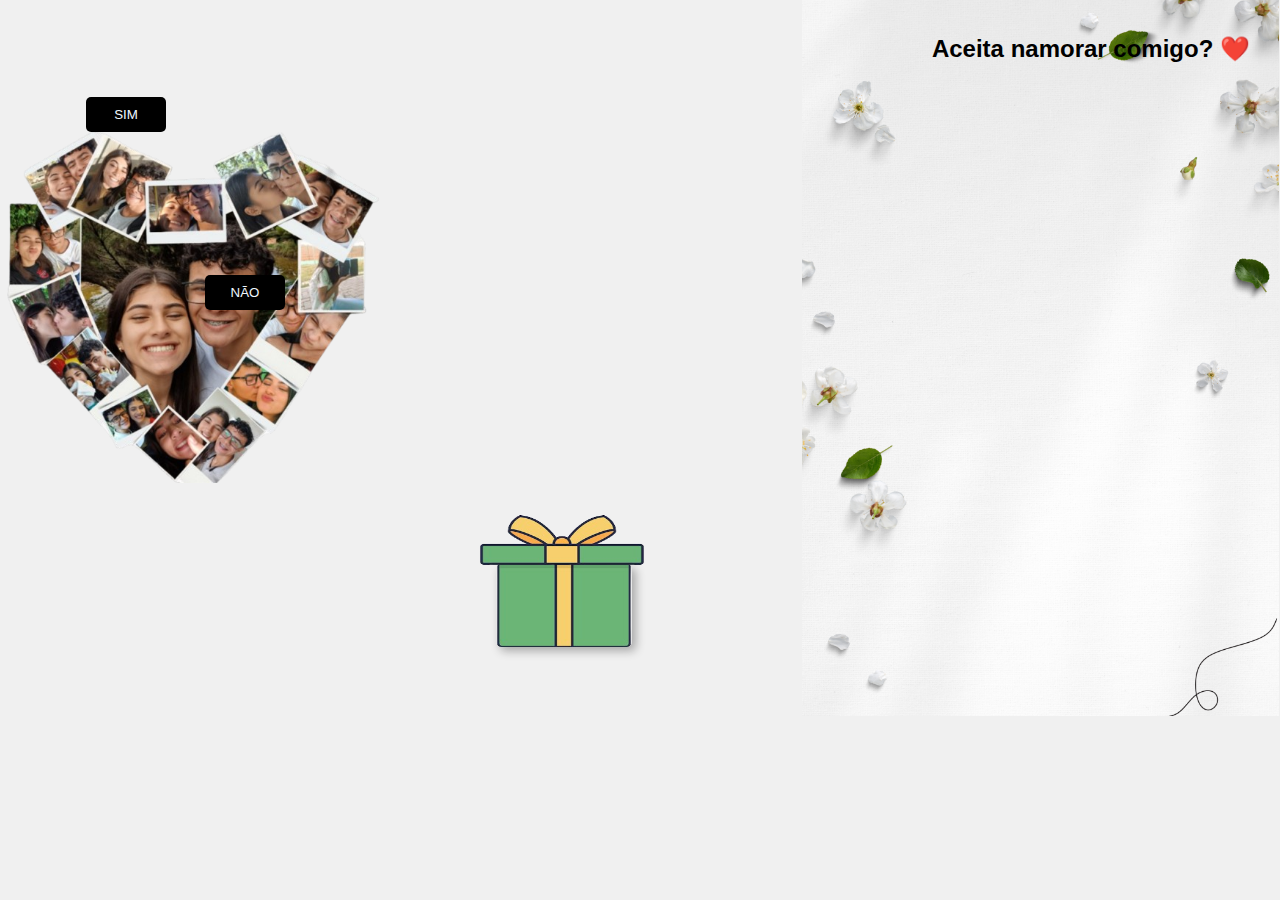
==== index.html @ 201fda3e "Update index.html" ====
<!DOCTYPE html>
<html lang="en">
<head>
    <meta charset="UTF-8">
    <meta name="viewport" content="width=device-width, initial-scale=1.0">
    <title>Namora comigo? ❤️</title>
    <script src="script.js"></script>
    <link rel="stylesheet" href="estilo.css">

</head>

<body>
    <div id="conteudo">
        <h2 style="position: absolute; right: 30px; top: 15px;">Aceita namorar comigo? ❤️ </h2>
        <button class="sima" onclick="sim()">SIM</button>
        <button class="btn" onmouseover="nao(this)">NÃO</button> 

        <estilo>
         <div id="botao"></div>    
        <estilo>
    
        

    </div>

    <body>
<div>
    <img src="ads.png" alt="fotocoração" style="width: 380px; position: absolute;
     left: 1px; top: 129px; z-index: -1;">
</div>
        <div>
            <img src="fundo.png" alt="fundo" style="width: 477px; position: absolute; right: 1px; top: 0; z-index: -3;">
        </div>
    
        <div class="container">
            <div class="box">
                <div class="lid"></div> <!-- Tampa -->
                <div class="content">
                    <img src="fotos/qrcode.png" alt="QR Code" class="qrcode">
                </div>
            </div>
            <button id="openBox" style="position: absolute; left: -74px; top: 156px;
             width: 131px; height: 78px; z-index: 2; opacity: 0;";>Abrir Caixa</button>
        </div>
    
        <script src="script.js"></script>
    </body>
    </html>
    

</body>

</html>
---- estilo.css ----
.sima { background-color: black;
    color: aliceblue;
    border: none;
    padding: 10px;
    width: 80px;
    border-radius: 5px;
    right: 10px;
    position: absolute;
    top: 97px;
    left: 86px;
}

    .btn {    background: black;
    color: aliceblue;
    border: none;
    padding: 10px;
    width: 80px;
    border-radius: 5px;
    bottom: 590px;
    left: 205px;
    position: absolute;
    z-index: 3;
}


    #botao {background-color: white;
        border: none;}

        body {
            margin: 0;
            padding: 0;
            display: flex;
            justify-content: center;
            align-items: center;
            height: 100vh;
            background:  #f0f0f0;
            font-family: Arial, sans-serif;
        }
        
        .container {
            position: relative;
            display: flex;
            flex-direction: column;
            align-items: center;
            padding: 0;
            margin: 0;
            background: transparent;
        }
        
        .box {
            position: relative;
            width: 136px;
            height: 83px;
            background: url(fotos/caixa.png) no-repeat center center;
            background-size: cover;
            border-radius: 5px;
            box-shadow: 4px 4px 10px rgba(0, 0, 0, 0.3);
            overflow: visible;
            z-index: 2;
            left: -76px;
            top: 155px;
    
        }
        
        .lid {
            position: absolute;
            left: -17px;
            width: 130%;
            height: 79px;
            background: url(fotos/tampa.png) no-repeat center center;
            background-size: cover;
            z-index: 3;
            transition: transform 0.5s ease-in-out;
            transform: scaleY(0.8);
            top: -60px;
        }
        
        /* Faz a tampa deslizar para o lado */
        .box.open .lid {
            transform: translateX(150px); /* Desliza para a direita */
            
        }
        
        .content {
            position: absolute;
            bottom: 0;
            left: 50%;
            transform: translateX(-50%);
            transition: transform 0.8s ease-in-out, opacity 0.8s ease-in-out;
            z-index: 1; /* QR Code começa abaixo da caixa */
        }
        
        .qrcode {
            width: 138px;
            height: 168px;
            opacity: 0;
            position: relative;
            transition: transform 0.8s ease-in-out, opacity 0.8s ease-in-out;
            overflow: visible; /* Permite que o QR Code saia da caixa */
        }
        
        /* Quando a caixa abre, o QR Code sobe */
        .box.open .qrcode {
            opacity: 1;
            transform: translateY(-120px); /* QR Code sobe e ultrapassa a caixa */
        }
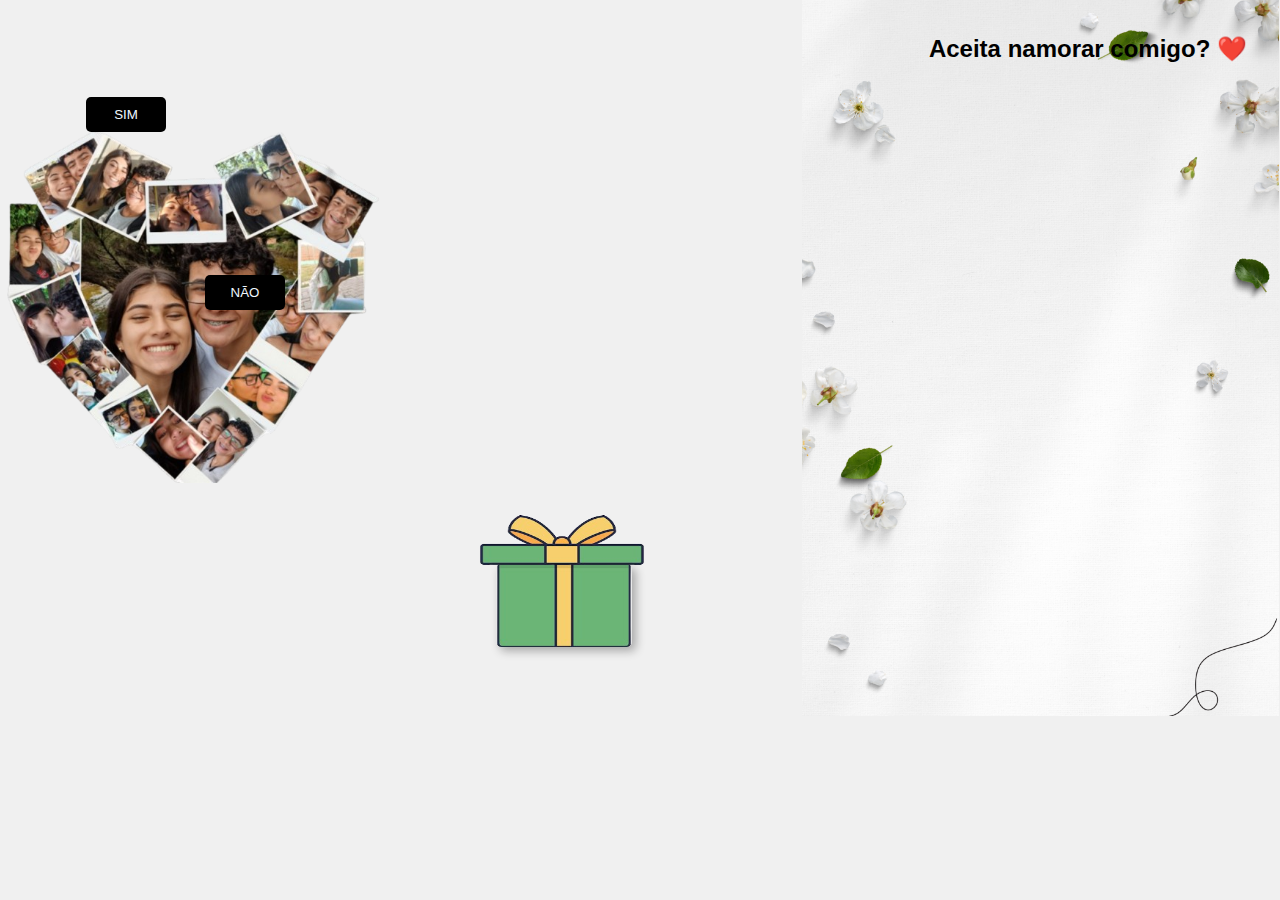
==== commit 5d02a4d1: "Update index.html" ====
--- a/index.html
+++ b/index.html
@@ -11,7 +11,7 @@
 
 <body>
     <div id="conteudo">
-        <h2 style="position: absolute; right: 30px; top: 15px;">Aceita namorar comigo? ❤️ </h2>
+        <h2 style="position: absolute; right: 33px; top: 15px;">Aceita namorar comigo? ❤️ </h2>
         <button class="sima" onclick="sim()">SIM</button>
         <button class="btn" onmouseover="nao(this)">NÃO</button> 
 
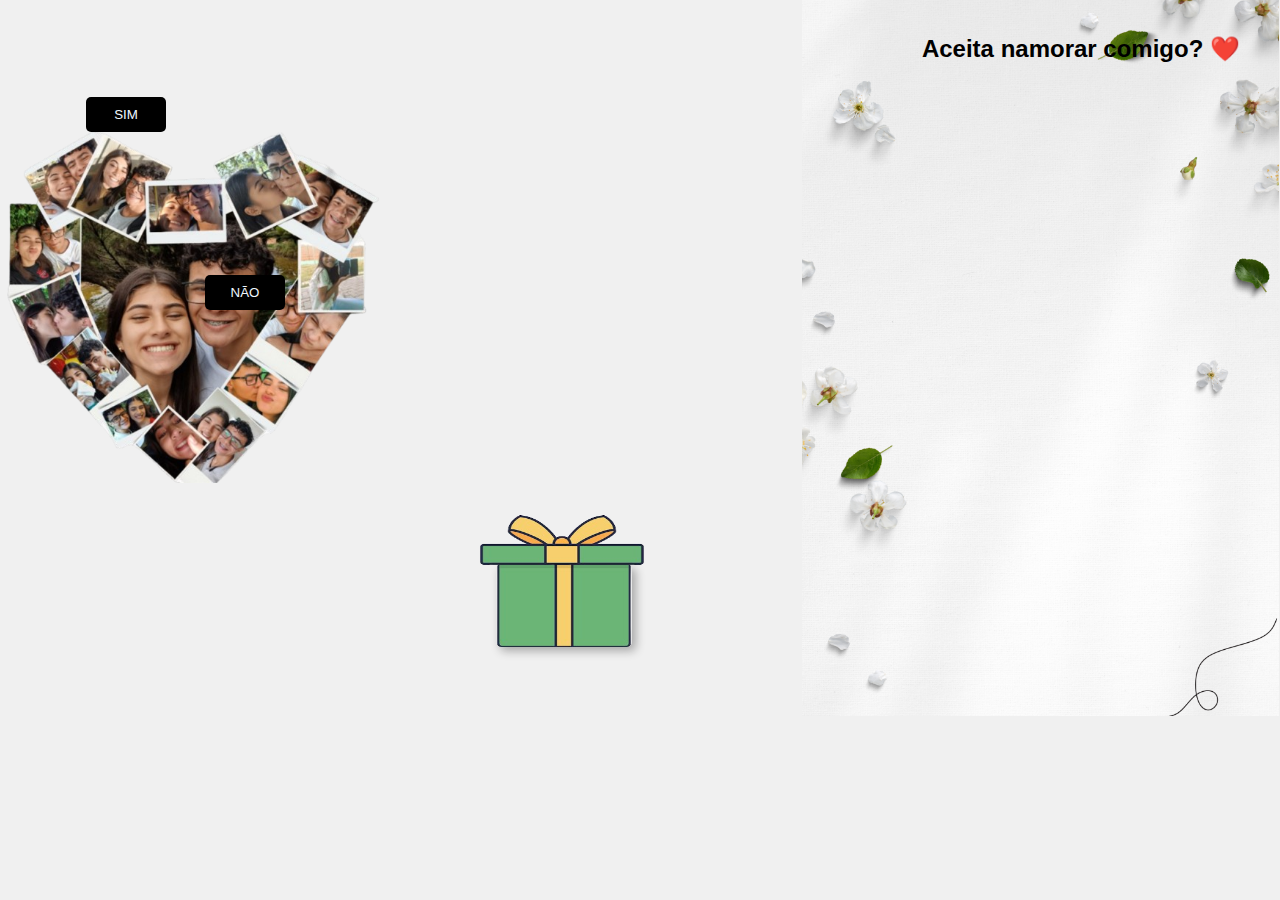
==== commit 68363079: "Update index.html" ====
--- a/index.html
+++ b/index.html
@@ -11,7 +11,7 @@
 
 <body>
     <div id="conteudo">
-        <h2 style="position: absolute; right: 33px; top: 15px;">Aceita namorar comigo? ❤️ </h2>
+        <h2 style="position: absolute; right: 40px; top: 15px;">Aceita namorar comigo? ❤️ </h2>
         <button class="sima" onclick="sim()">SIM</button>
         <button class="btn" onmouseover="nao(this)">NÃO</button> 
 
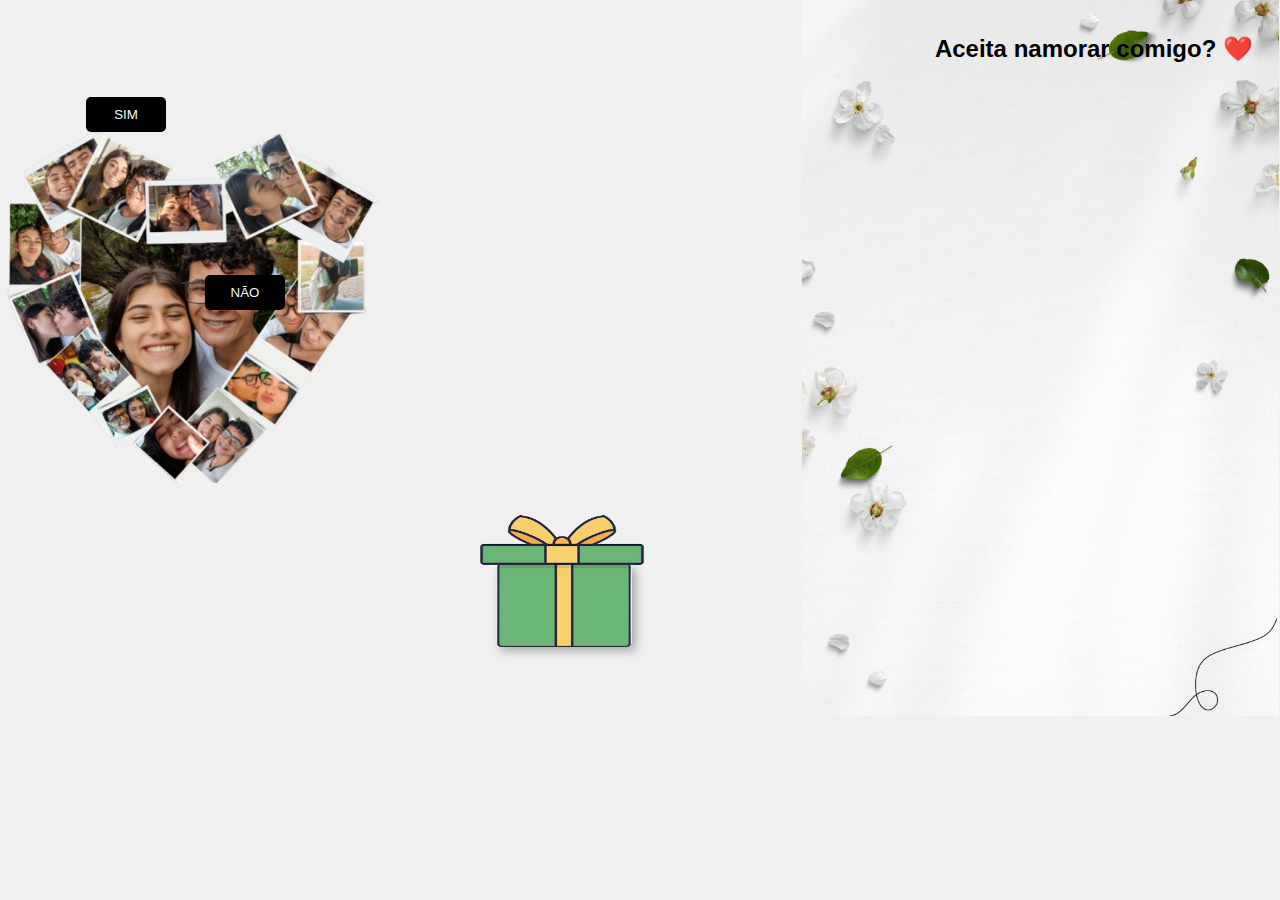
==== commit 66c7f8d3: "Update index.html" ====
--- a/index.html
+++ b/index.html
@@ -11,7 +11,7 @@
 
 <body>
     <div id="conteudo">
-        <h2 style="position: absolute; right: 40px; top: 15px;">Aceita namorar comigo? ❤️ </h2>
+        <h2 style="position: absolute; right: 27px; top: 15px;">Aceita namorar comigo? ❤️ </h2>
         <button class="sima" onclick="sim()">SIM</button>
         <button class="btn" onmouseover="nao(this)">NÃO</button> 
 
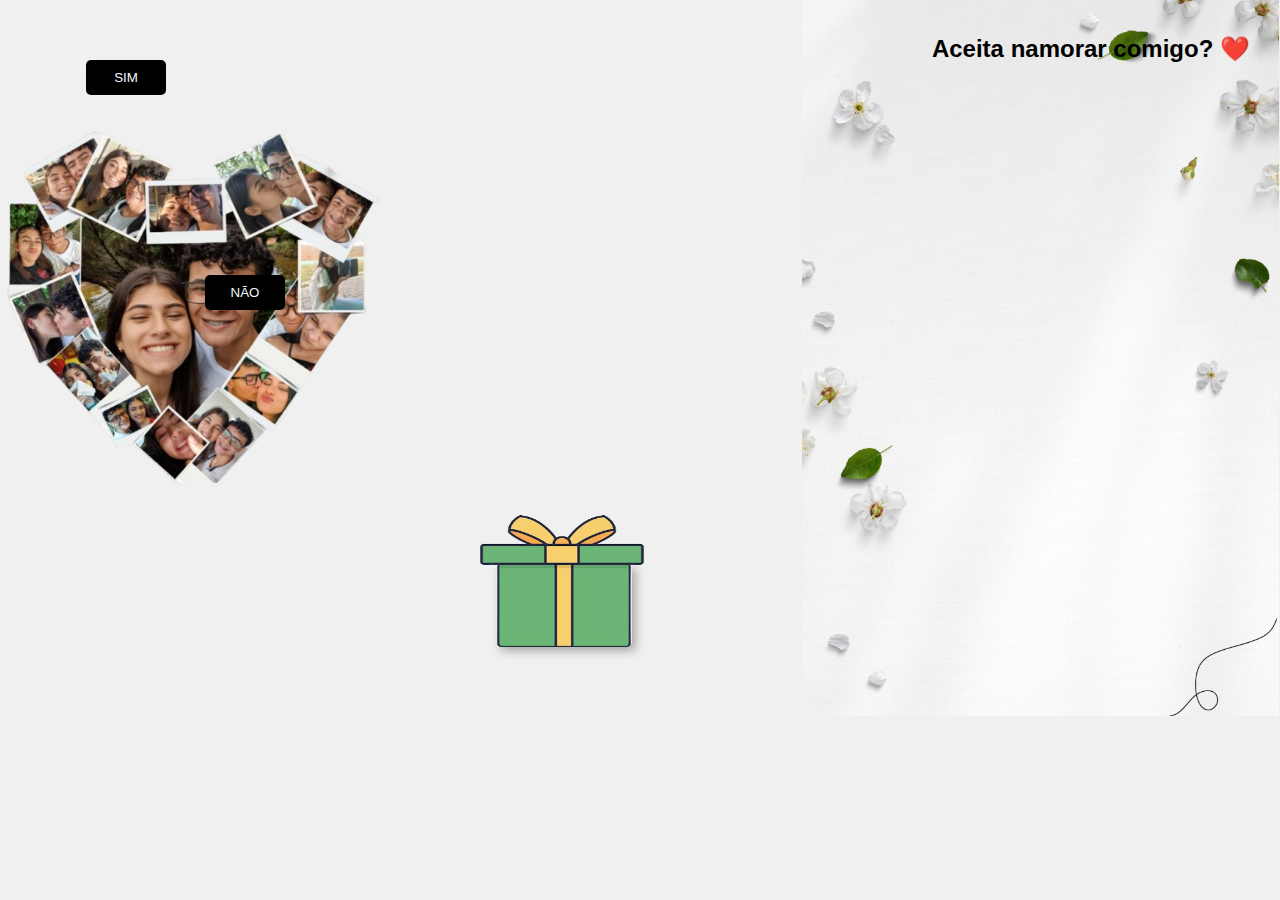
==== commit 402b848f: "Update index.html" ====
--- a/index.html
+++ b/index.html
@@ -11,7 +11,7 @@
 
 <body>
     <div id="conteudo">
-        <h2 style="position: absolute; right: 27px; top: 15px;">Aceita namorar comigo? ❤️ </h2>
+        <h2 style="position: absolute; right: 30px; top: 15px;">Aceita namorar comigo? ❤️ </h2>
         <button class="sima" onclick="sim()">SIM</button>
         <button class="btn" onmouseover="nao(this)">NÃO</button> 
 
--- a/estilo.css
+++ b/estilo.css
@@ -6,7 +6,7 @@
     border-radius: 5px;
     right: 10px;
     position: absolute;
-    top: 97px;
+    top: 60px;
     left: 86px;
 }
 
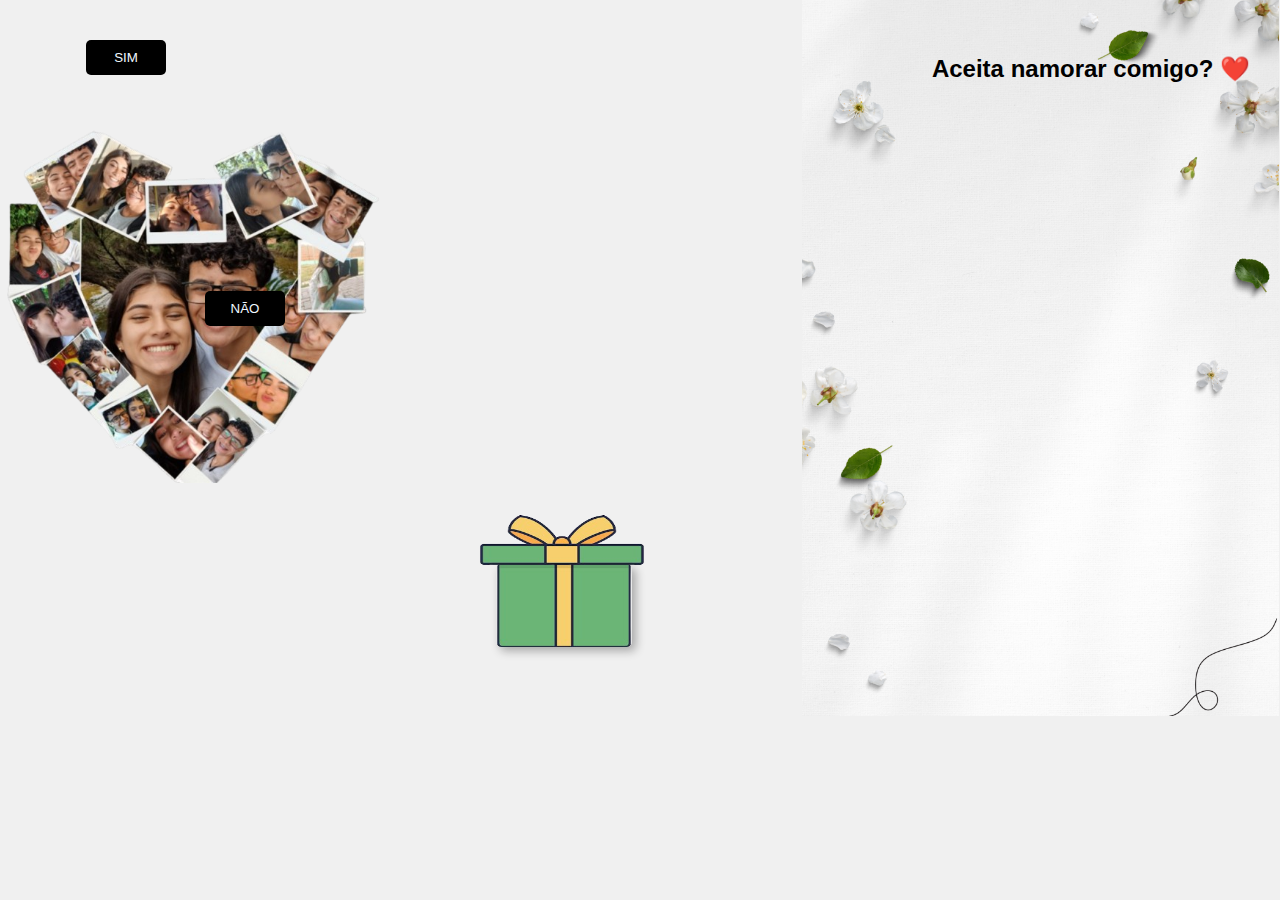
==== commit bdeeea18: "Update index.html" ====
--- a/index.html
+++ b/index.html
@@ -11,7 +11,7 @@
 
 <body>
     <div id="conteudo">
-        <h2 style="position: absolute; right: 30px; top: 15px;">Aceita namorar comigo? ❤️ </h2>
+        <h2 style="position: absolute; right: 30px; top: 35px;">Aceita namorar comigo? ❤️ </h2>
         <button class="sima" onclick="sim()">SIM</button>
         <button class="btn" onmouseover="nao(this)">NÃO</button> 
 
--- a/estilo.css
+++ b/estilo.css
@@ -6,7 +6,7 @@
     border-radius: 5px;
     right: 10px;
     position: absolute;
-    top: 60px;
+    top: 40px;
     left: 86px;
 }
 
@@ -16,7 +16,7 @@
     padding: 10px;
     width: 80px;
     border-radius: 5px;
-    bottom: 590px;
+    bottom: 574px;
     left: 205px;
     position: absolute;
     z-index: 3;
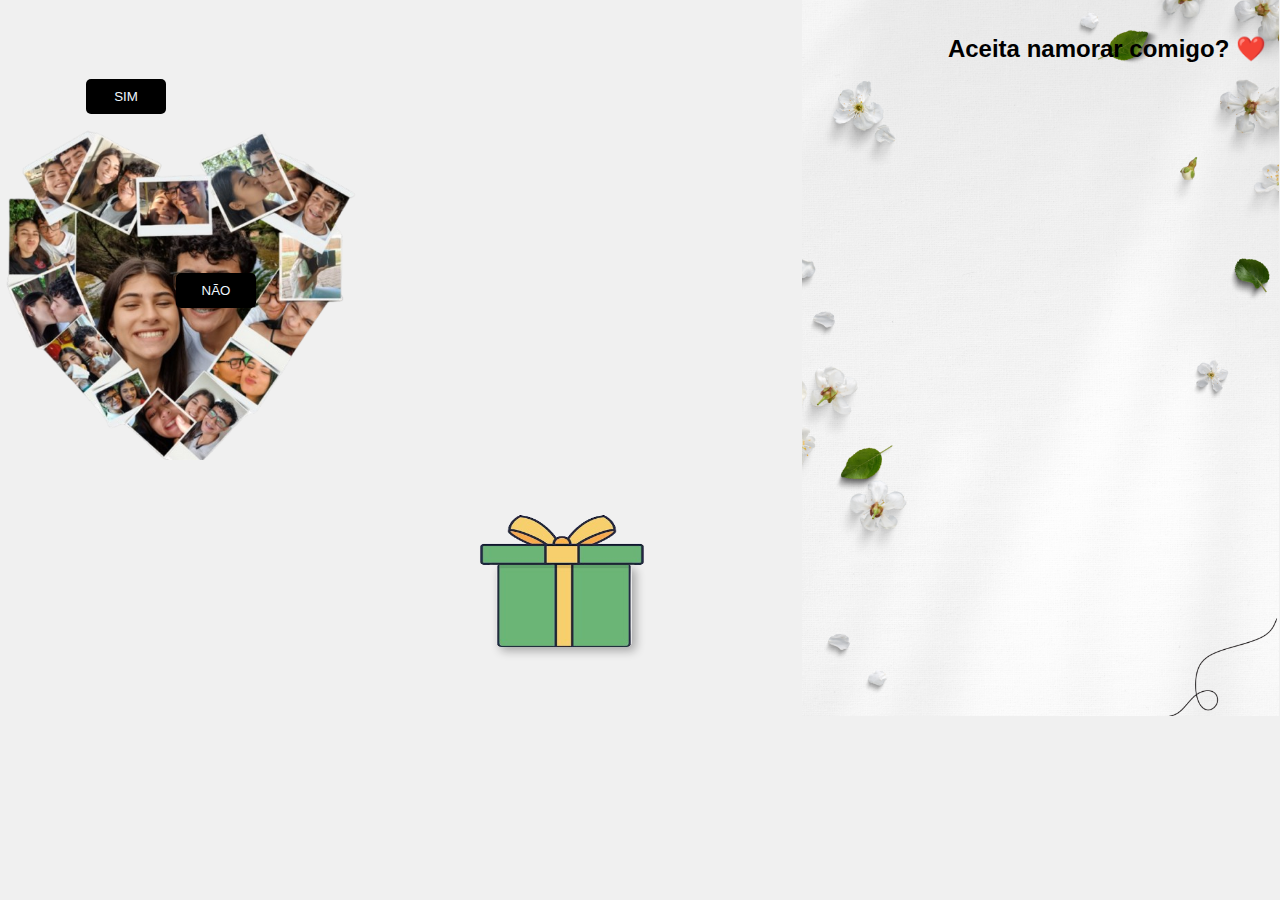
==== commit eeeb4423: "Update index.html" ====
--- a/index.html
+++ b/index.html
@@ -11,7 +11,7 @@
 
 <body>
     <div id="conteudo">
-        <h2 style="position: absolute; right: 30px; top: 35px;">Aceita namorar comigo? ❤️ </h2>
+        <h2 style="position: absolute; right: 14px; top: 15px;">Aceita namorar comigo? ❤️ </h2>
         <button class="sima" onclick="sim()">SIM</button>
         <button class="btn" onmouseover="nao(this)">NÃO</button> 
 
@@ -25,7 +25,7 @@
 
     <body>
 <div>
-    <img src="ads.png" alt="fotocoração" style="width: 380px; position: absolute;
+    <img src="ads.png" alt="fotocoração" style="width: 356px; position: absolute;
      left: 1px; top: 129px; z-index: -1;">
 </div>
         <div>
--- a/estilo.css
+++ b/estilo.css
@@ -6,7 +6,7 @@
     border-radius: 5px;
     right: 10px;
     position: absolute;
-    top: 40px;
+    top: 79px;
     left: 86px;
 }
 
@@ -16,8 +16,8 @@
     padding: 10px;
     width: 80px;
     border-radius: 5px;
-    bottom: 574px;
-    left: 205px;
+    bottom: 592px;
+    left: 176px;
     position: absolute;
     z-index: 3;
 }
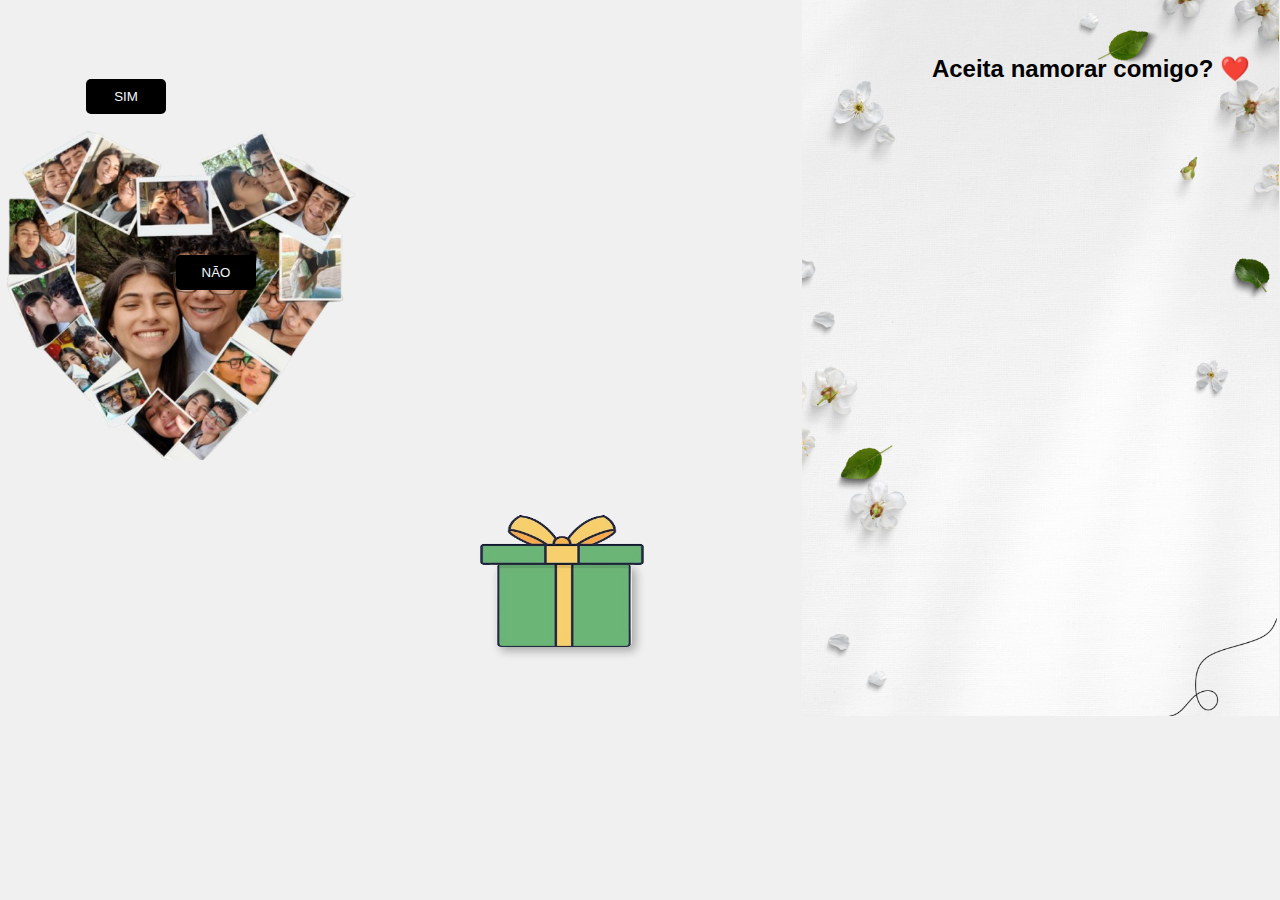
==== commit 614fd950: "Update index.html" ====
--- a/index.html
+++ b/index.html
@@ -11,7 +11,7 @@
 
 <body>
     <div id="conteudo">
-        <h2 style="position: absolute; right: 14px; top: 15px;">Aceita namorar comigo? ❤️ </h2>
+        <h2 style="position: absolute; right: 30px; top: 35px;">Aceita namorar comigo? ❤️ </h2>
         <button class="sima" onclick="sim()">SIM</button>
         <button class="btn" onmouseover="nao(this)">NÃO</button> 
 
--- a/estilo.css
+++ b/estilo.css
@@ -16,7 +16,7 @@
     padding: 10px;
     width: 80px;
     border-radius: 5px;
-    bottom: 592px;
+    bottom: 610px;
     left: 176px;
     position: absolute;
     z-index: 3;
